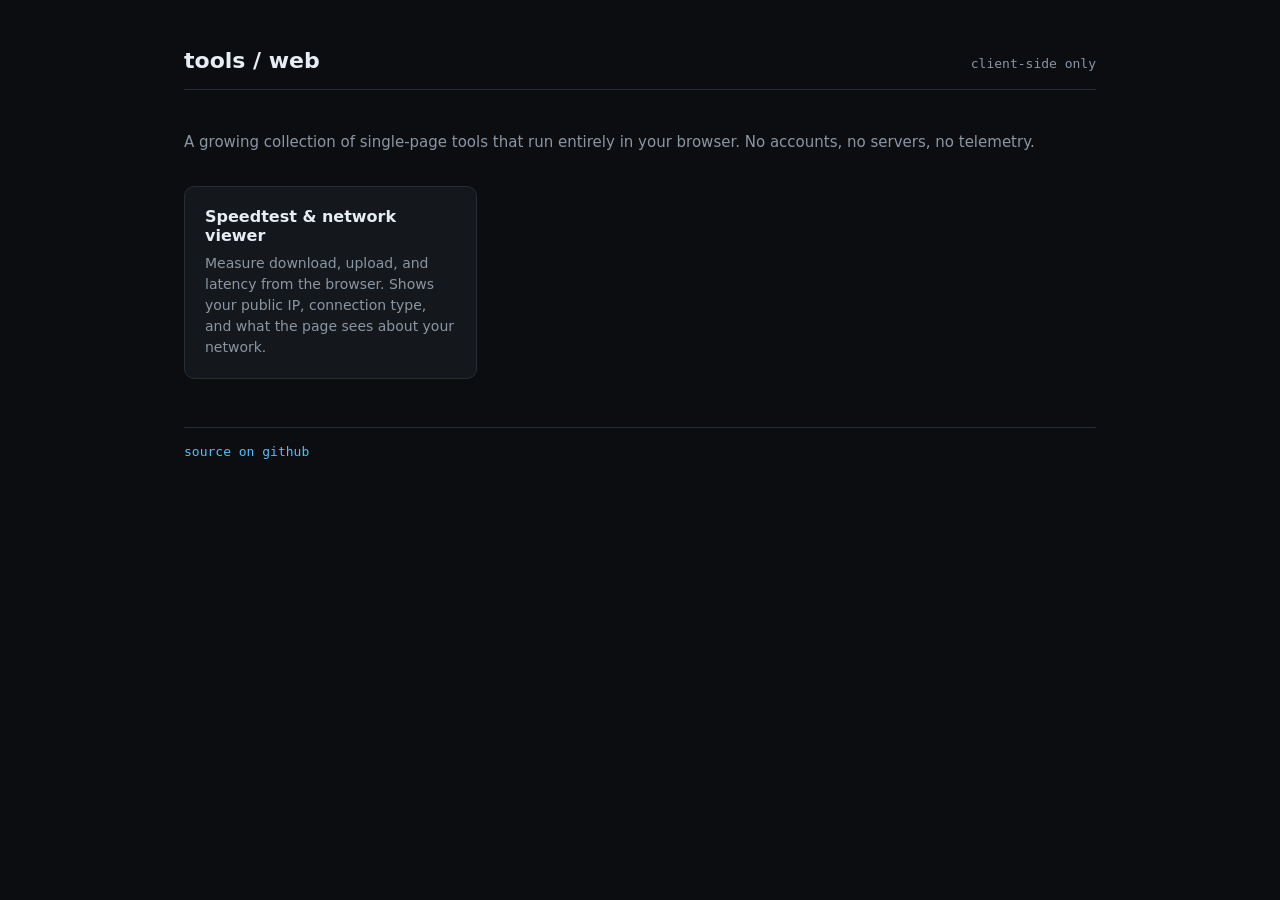
==== web/index.html @ 28158aa6 "Add web/ section with in-browser speedtest, deployed via GitHub Pages Introduces a `web/` section fo" ====
<!doctype html>
<html lang="en">
<head>
  <meta charset="utf-8">
  <meta name="viewport" content="width=device-width, initial-scale=1">
  <title>tools / web</title>
  <link rel="stylesheet" href="styles.css">
</head>
<body>
  <div class="container">
    <header class="site-header">
      <h1>tools / web</h1>
      <span class="meta">client-side only</span>
    </header>

    <p class="lede">
      A growing collection of single-page tools that run entirely in your browser. No accounts, no servers, no telemetry.
    </p>

    <section class="tool-grid">
      <a class="tool-card" href="speedtest/">
        <h2>Speedtest &amp; network viewer</h2>
        <p>Measure download, upload, and latency from the browser. Shows your public IP, connection type, and what the page sees about your network.</p>
      </a>
    </section>

    <footer class="footer">
      <a href="https://github.com/ryanauj/tools">source on github</a>
    </footer>
  </div>
</body>
</html>
---- web/styles.css ----
:root {
  color-scheme: dark;
  --bg: #0b0d10;
  --panel: #14181d;
  --panel-2: #1b2027;
  --border: #262d36;
  --text: #e6edf3;
  --muted: #8b96a3;
  --accent: #4cc2ff;
  --accent-2: #7ee787;
  --warn: #ffb454;
  --mono: ui-monospace, SFMono-Regular, "SF Mono", Menlo, Consolas, monospace;
  --sans: system-ui, -apple-system, "Segoe UI", Roboto, sans-serif;
}

* { box-sizing: border-box; }

html, body {
  margin: 0;
  background: var(--bg);
  color: var(--text);
  font-family: var(--sans);
  min-height: 100vh;
}

a { color: var(--accent); text-decoration: none; }
a:hover { text-decoration: underline; }

.container {
  max-width: 960px;
  margin: 0 auto;
  padding: 48px 24px;
}

.site-header {
  display: flex;
  justify-content: space-between;
  align-items: baseline;
  margin-bottom: 40px;
  border-bottom: 1px solid var(--border);
  padding-bottom: 16px;
}

.site-header h1 {
  margin: 0;
  font-size: 22px;
  font-weight: 600;
}

.site-header .meta {
  color: var(--muted);
  font-size: 13px;
  font-family: var(--mono);
}

.lede {
  color: var(--muted);
  margin: 0 0 32px;
  font-size: 15px;
  line-height: 1.6;
}

.tool-grid {
  display: grid;
  grid-template-columns: repeat(auto-fill, minmax(260px, 1fr));
  gap: 16px;
}

.tool-card {
  display: block;
  padding: 20px;
  background: var(--panel);
  border: 1px solid var(--border);
  border-radius: 10px;
  color: var(--text);
  transition: border-color 120ms, background 120ms;
}

.tool-card:hover {
  border-color: var(--accent);
  background: var(--panel-2);
  text-decoration: none;
}

.tool-card h2 {
  margin: 0 0 8px;
  font-size: 16px;
  font-weight: 600;
}

.tool-card p {
  margin: 0;
  color: var(--muted);
  font-size: 14px;
  line-height: 1.5;
}

.footer {
  margin-top: 48px;
  padding-top: 16px;
  border-top: 1px solid var(--border);
  color: var(--muted);
  font-size: 13px;
  font-family: var(--mono);
}
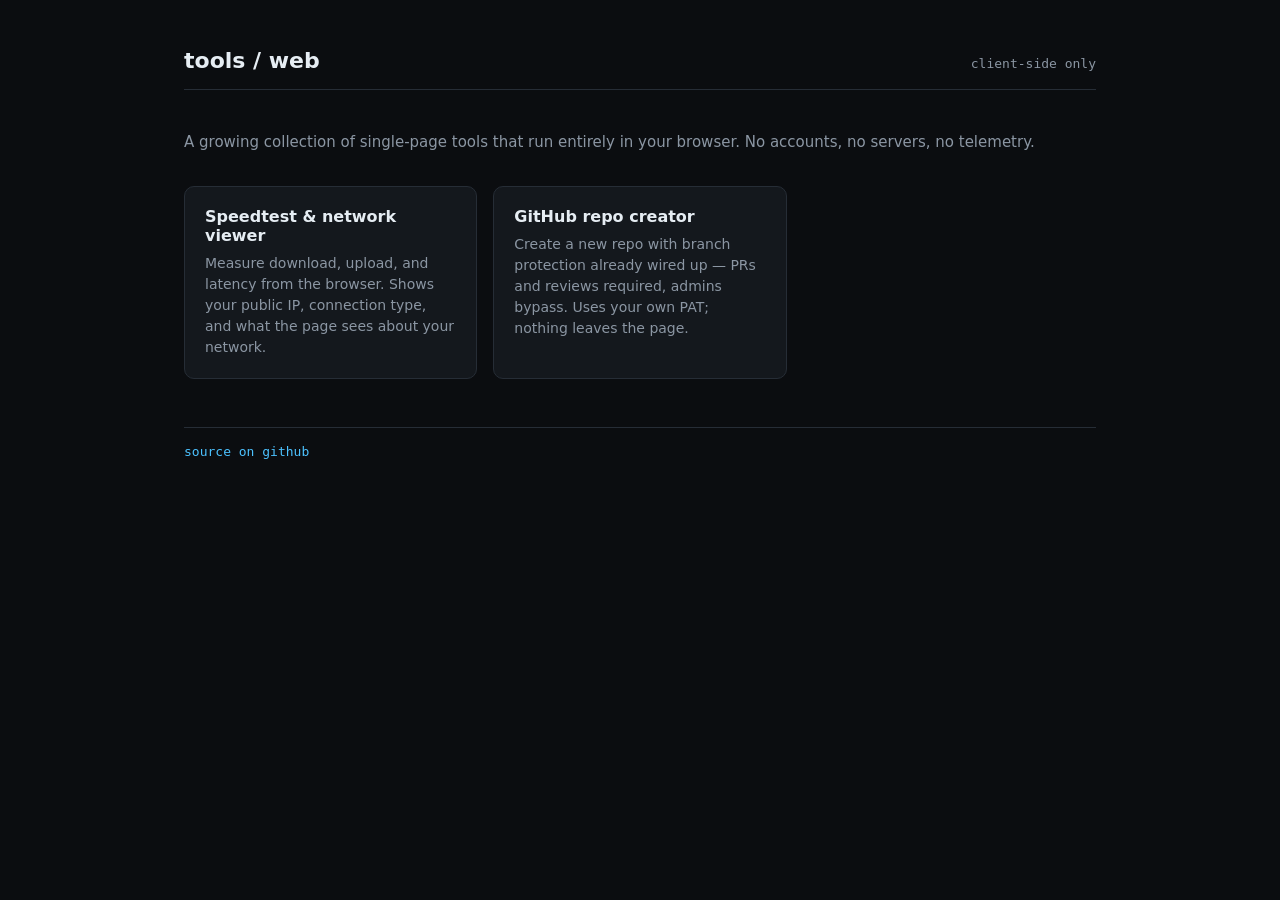
==== commit 997384ac: "Add repo-creator: in-browser GitHub repo + ruleset creator Creates a new repo and applies a default-" ====
--- a/web/index.html
+++ b/web/index.html
@@ -22,6 +22,10 @@
         <h2>Speedtest &amp; network viewer</h2>
         <p>Measure download, upload, and latency from the browser. Shows your public IP, connection type, and what the page sees about your network.</p>
       </a>
+      <a class="tool-card" href="repo-creator/">
+        <h2>GitHub repo creator</h2>
+        <p>Create a new repo with branch protection already wired up — PRs and reviews required, admins bypass. Uses your own PAT; nothing leaves the page.</p>
+      </a>
     </section>
 
     <footer class="footer">
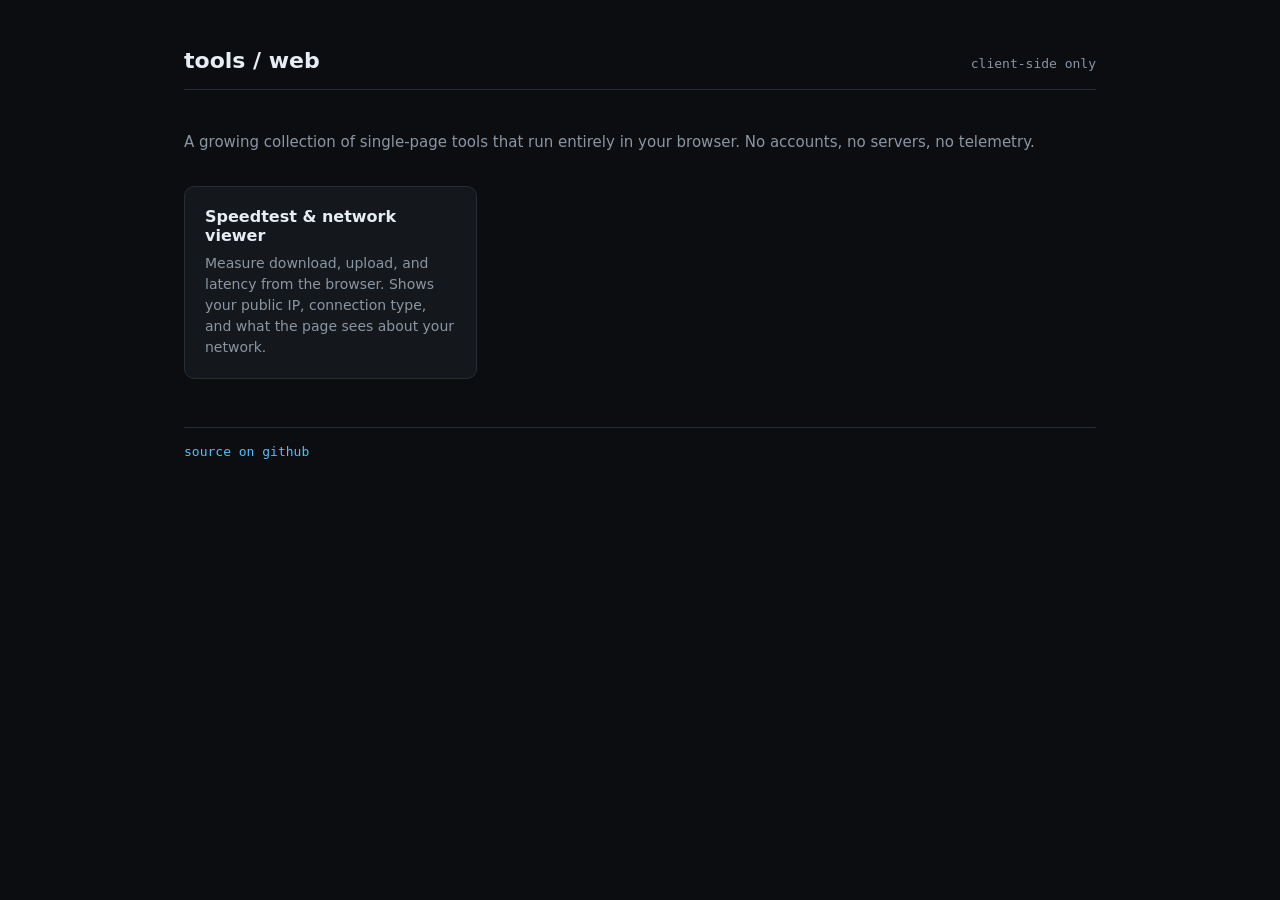
==== commit 616b807d: "Remove repo-creator tool Moving this app to a separate site with a backend so it can use GitHub OAut" ====
--- a/web/index.html
+++ b/web/index.html
@@ -22,10 +22,6 @@
         <h2>Speedtest &amp; network viewer</h2>
         <p>Measure download, upload, and latency from the browser. Shows your public IP, connection type, and what the page sees about your network.</p>
       </a>
-      <a class="tool-card" href="repo-creator/">
-        <h2>GitHub repo creator</h2>
-        <p>Create a new repo with branch protection already wired up — PRs and reviews required, admins bypass. Uses your own PAT; nothing leaves the page.</p>
-      </a>
     </section>
 
     <footer class="footer">
